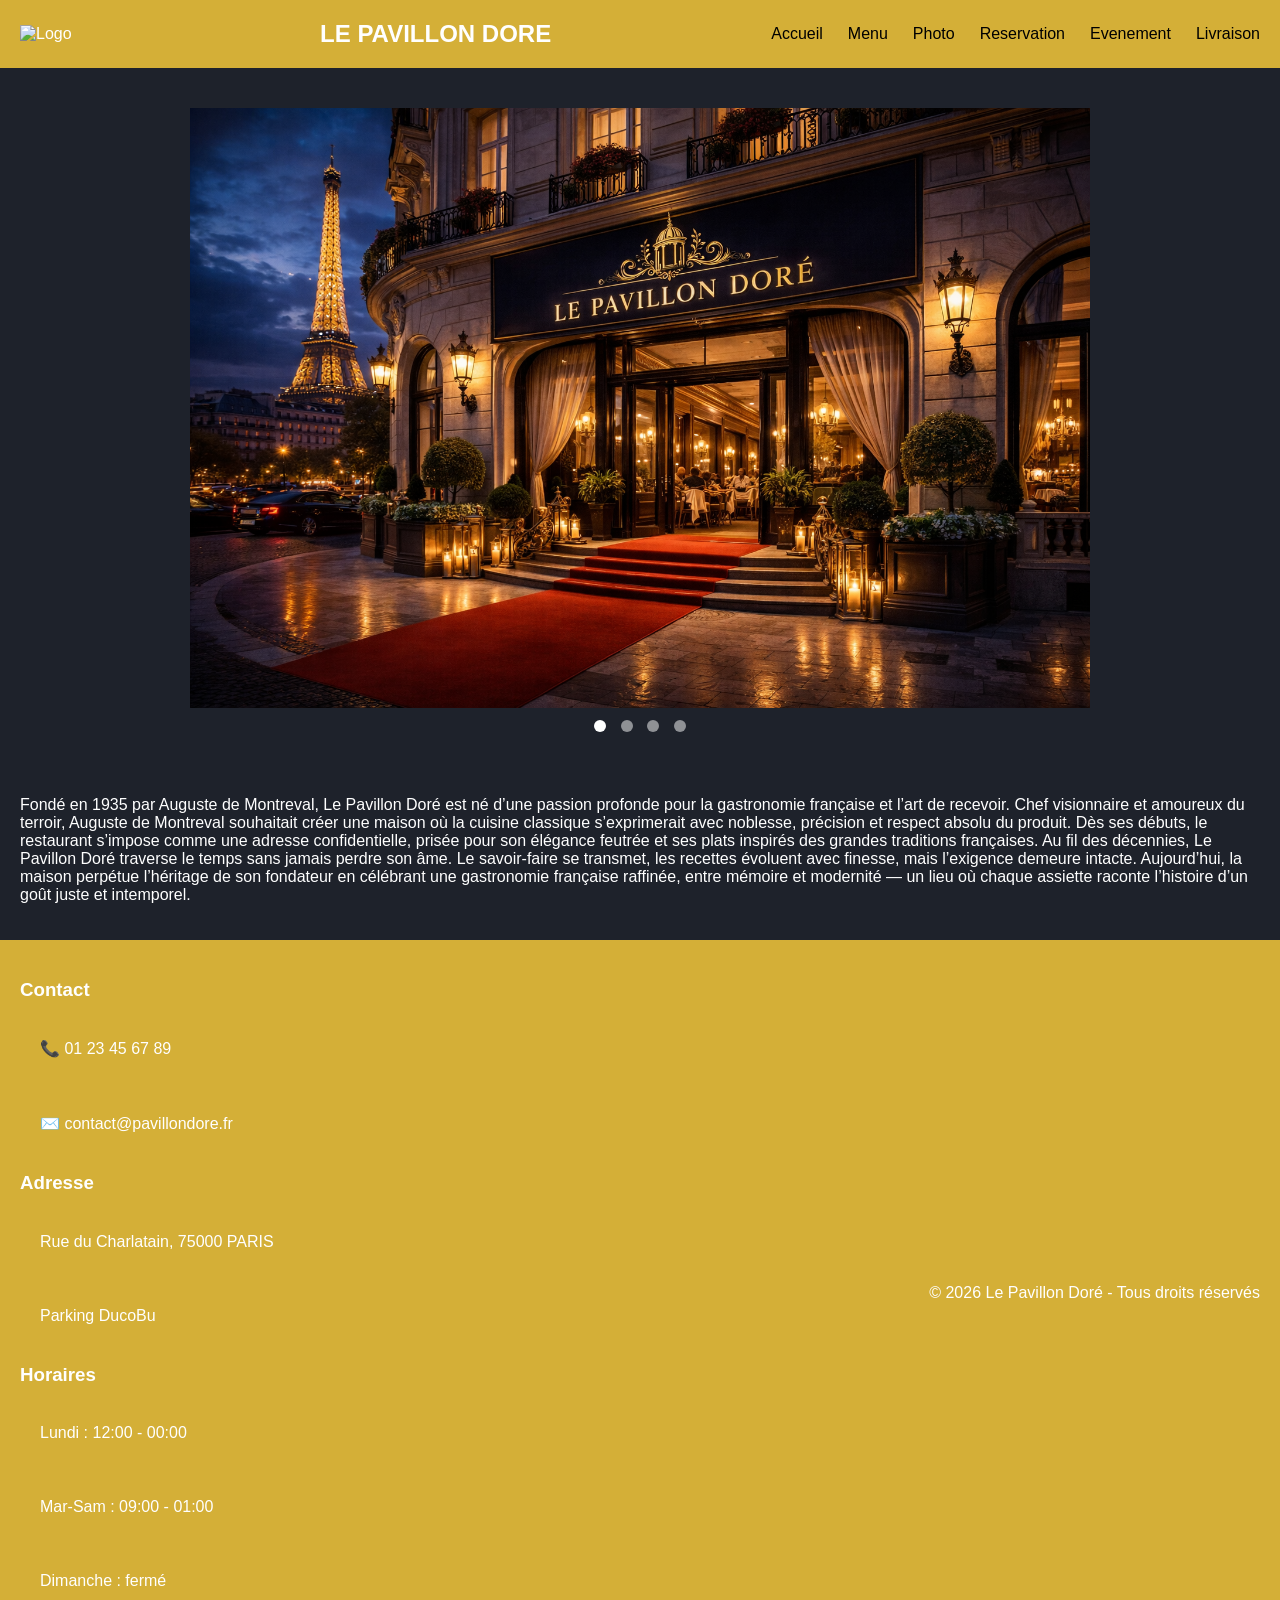
==== index.html @ 2e6189bb "ajout de la page index.html" ====
<!DOCTYPE html>
<html lang="fr">
<head>
    <meta charset="UTF-8">
    <meta name="viewport" content="width=device-width, initial-scale=1.0">
    <title>LE PAVILLON DORE</title>
    <link rel="stylesheet" href="style.css">
</head>
<body>

    <header class="header">
        <img class="logo" src="Logo.png" alt="Logo">
        <h2 class="title">LE PAVILLON DORE</h2>
        <nav>
            <ul class="nav-list">
                <li><a href="#">Accueil</a></li>
                <li><a href="#">Menu</a></li>
                <li><a href="#">Photo</a></li>
                <li><a href="#">Reservation</a></li>
                <li><a href="#">Evenement</a></li>
                <li><a href="#">Livraison</a></li>
            </ul>
        </nav>
    </header>

    <!-- SLIDER -->
    <section class="slider">

        <input type="radio" name="slider" id="s1" checked>
        <input type="radio" name="slider" id="s2">
        <input type="radio" name="slider" id="s3">
        <input type="radio" name="slider" id="s4">

        <div class="slides">
            <img src="exterieur.png" alt="exterieur" class="slide">
            <img src="interieur.png" alt="interieur" class="slide">
            <img src="champagne.png" alt="cuisine" class="slide">
            <img src="Terrasse.png" alt="bar" class="slide">
        </div>

        <div class="dots">
            <label for="s1"></label>
            <label for="s2"></label>
            <label for="s3"></label>
            <label for="s4"></label>
        </div>

    </section>

    <!-- TEXTE SOUS LE SLIDER -->
    <p>
    Fondé en 1935 par Auguste de Montreval, Le Pavillon Doré est né d’une passion profonde pour la gastronomie française et l’art de recevoir. Chef visionnaire et amoureux du terroir, Auguste de Montreval souhaitait créer une maison où la cuisine classique s’exprimerait avec noblesse, précision et respect absolu du produit.

Dès ses débuts, le restaurant s’impose comme une adresse confidentielle, prisée pour son élégance feutrée et ses plats inspirés des grandes traditions françaises. Au fil des décennies, Le Pavillon Doré traverse le temps sans jamais perdre son âme. Le savoir-faire se transmet, les recettes évoluent avec finesse, mais l’exigence demeure intacte.

Aujourd’hui, la maison perpétue l’héritage de son fondateur en célébrant une gastronomie française raffinée, entre mémoire et modernité — un lieu où chaque assiette raconte l’histoire d’un goût juste et intemporel.
    </p>


    
<footer class="footer">
  <div class="footer-content">
    <div class="footer-col">
      <h3>Contact</h3>
      <p>📞 01 23 45 67 89</p>
      <p>✉️ contact@pavillondore.fr</p>
    </div>
    <div class="footer-col">
      <h3>Adresse</h3>
      <p>Rue du Charlatain, 75000 PARIS</p>
      <p>Parking DucoBu</p>
    </div>
    <div class="footer-col">
      <h3>Horaires</h3>
      <p>Lundi : 12:00 - 00:00</p>
      <p>Mar-Sam : 09:00 - 01:00</p>
      <p>Dimanche : fermé</p>
    </div>
  </div>
  <div class="footer-bottom">
    © 2026 Le Pavillon Doré - Tous droits réservés
  </div>
</footer>


</body>
</html>
---- style.css ----
html, body {
    margin: 0;
    padding: 0;
    min-height: 100%;
}

/* BACKGROUND */
body {
    background-color: #1E222B;
    color: #fff;
    font-family: 'Gill Sans', 'Gill Sans MT', Calibri, 'Trebuchet MS', sans-serif;
}

/* HEADER */
.header {
    display: flex;
    align-items: center;
    justify-content: space-between;
    padding: 20px;
    background-color: #D4AF37;
}

.footer {
    display: flex;
    align-items: center;
    justify-content: space-between;
    padding: 20px;
    background-color: #D4AF37;
}

.logo {
    width: 80px;
    height: auto;
}

.title {
    margin: 0;
}

/* NAV */
.nav-list {
    display: flex;
    gap: 25px;
    list-style: none;
    margin: 0;
    padding: 0;
}

.nav-list a {
    text-decoration: none;
    color: #000;
    font-weight: 500;
}

/* TEXTE */
p {
    padding: 20px;
}

/* SLIDER */
.slider {
    position: relative;
    width: 100%;
    max-width: 900px;
    margin: 40px auto;
    overflow: hidden;
}

/* cacher les boutons radio */
.slider input {
    display: none;
}

/* zone qui contient les images */
.slides {
    display: flex;
    width: 400%; /* 4 images */
    transition: transform 1s ease;
}

/* chaque image prend 1/4 de la zone */
.slide {
    width: 25%;
    height: auto;
}

/* défilement selon le radio coché */
#s2:checked ~ .slides {
    transform: translateX(-25%);
}
#s3:checked ~ .slides {
    transform: translateX(-50%);
}
#s4:checked ~ .slides {
    transform: translateX(-75%);
}

/* dots */
.dots {
    text-align: center;
    margin-top: 10px;
}

.dots label {
    display: inline-block;
    width: 12px;
    height: 12px;
    background: #fff;
    border-radius: 50%;
    margin: 0 5px;
    cursor: pointer;
    opacity: 0.5;
}

/* CORRECTION : ajouter la virgule */
#s1:checked ~ .dots label[for="s1"],
#s2:checked ~ .dots label[for="s2"],
#s3:checked ~ .dots label[for="s3"],
#s4:checked ~ .dots label[for="s4"] {
    opacity: 1;
}
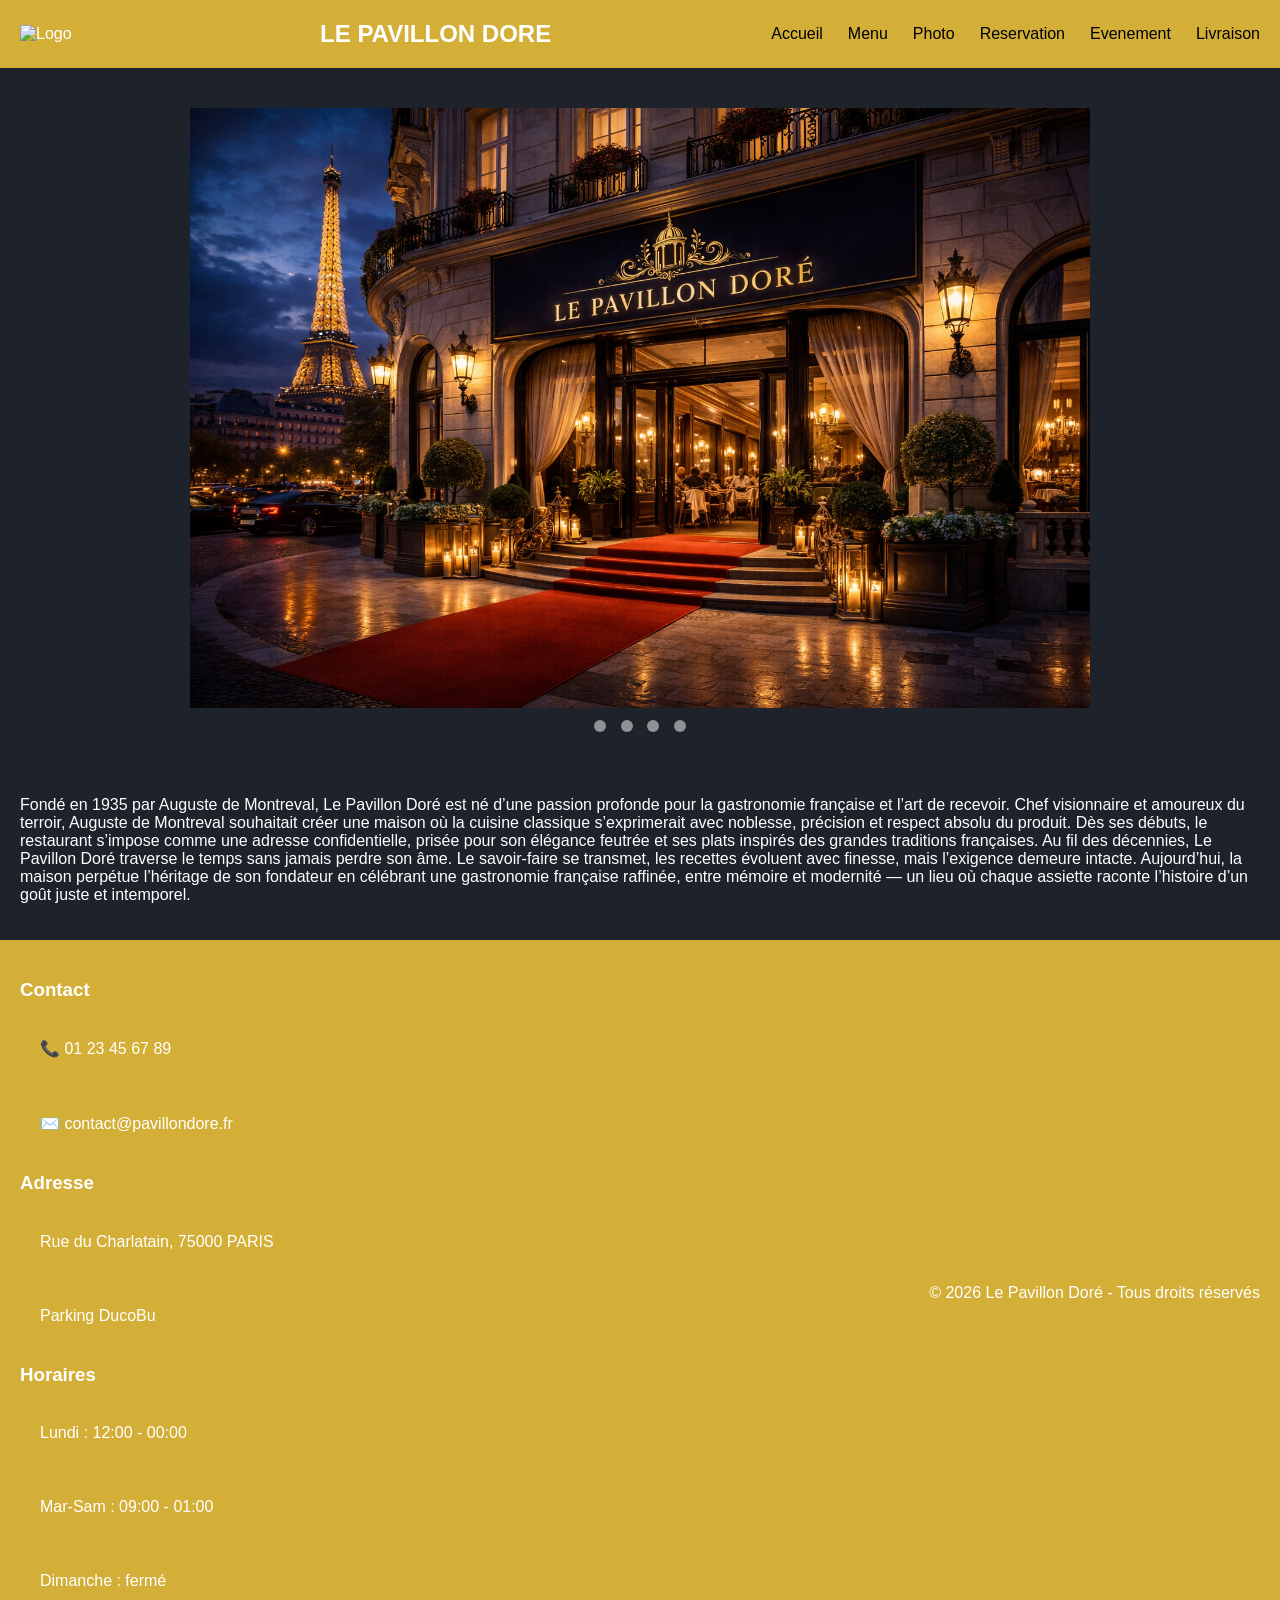
==== commit 816af07c: "ajout de la page html évenement" ====
--- a/index.html
+++ b/index.html
@@ -6,7 +6,9 @@
     <title>LE PAVILLON DORE</title>
     <link rel="stylesheet" href="style.css">
 </head>
-<body>
+
+<!-- AJOUT DE LA CLASSE ICI -->
+<body class="page-load">
 
     <header class="header">
         <img class="logo" src="Logo.png" alt="Logo">
@@ -14,7 +16,7 @@
         <nav>
             <ul class="nav-list">
                 <li><a href="#">Accueil</a></li>
-                <li><a href="#">Menu</a></li>
+                <li><a href="page1.html">Menu</a></li>
                 <li><a href="#">Photo</a></li>
                 <li><a href="#">Reservation</a></li>
                 <li><a href="#">Evenement</a></li>
@@ -49,39 +51,37 @@
 
     <!-- TEXTE SOUS LE SLIDER -->
     <p>
-    Fondé en 1935 par Auguste de Montreval, Le Pavillon Doré est né d’une passion profonde pour la gastronomie française et l’art de recevoir. Chef visionnaire et amoureux du terroir, Auguste de Montreval souhaitait créer une maison où la cuisine classique s’exprimerait avec noblesse, précision et respect absolu du produit.
+        Fondé en 1935 par Auguste de Montreval, Le Pavillon Doré est né d’une passion profonde pour la gastronomie française et l’art de recevoir. Chef visionnaire et amoureux du terroir, Auguste de Montreval souhaitait créer une maison où la cuisine classique s’exprimerait avec noblesse, précision et respect absolu du produit.
 
-Dès ses débuts, le restaurant s’impose comme une adresse confidentielle, prisée pour son élégance feutrée et ses plats inspirés des grandes traditions françaises. Au fil des décennies, Le Pavillon Doré traverse le temps sans jamais perdre son âme. Le savoir-faire se transmet, les recettes évoluent avec finesse, mais l’exigence demeure intacte.
+        Dès ses débuts, le restaurant s’impose comme une adresse confidentielle, prisée pour son élégance feutrée et ses plats inspirés des grandes traditions françaises. Au fil des décennies, Le Pavillon Doré traverse le temps sans jamais perdre son âme. Le savoir-faire se transmet, les recettes évoluent avec finesse, mais l’exigence demeure intacte.
 
-Aujourd’hui, la maison perpétue l’héritage de son fondateur en célébrant une gastronomie française raffinée, entre mémoire et modernité — un lieu où chaque assiette raconte l’histoire d’un goût juste et intemporel.
+        Aujourd’hui, la maison perpétue l’héritage de son fondateur en célébrant une gastronomie française raffinée, entre mémoire et modernité — un lieu où chaque assiette raconte l’histoire d’un goût juste et intemporel.
     </p>
 
-
-    
-<footer class="footer">
-  <div class="footer-content">
-    <div class="footer-col">
-      <h3>Contact</h3>
-      <p>📞 01 23 45 67 89</p>
-      <p>✉️ contact@pavillondore.fr</p>
-    </div>
-    <div class="footer-col">
-      <h3>Adresse</h3>
-      <p>Rue du Charlatain, 75000 PARIS</p>
-      <p>Parking DucoBu</p>
-    </div>
-    <div class="footer-col">
-      <h3>Horaires</h3>
-      <p>Lundi : 12:00 - 00:00</p>
-      <p>Mar-Sam : 09:00 - 01:00</p>
-      <p>Dimanche : fermé</p>
-    </div>
-  </div>
-  <div class="footer-bottom">
-    © 2026 Le Pavillon Doré - Tous droits réservés
-  </div>
-</footer>
-
+    <!-- FOOTER -->
+    <footer class="footer">
+        <div class="footer-content">
+            <div class="footer-col">
+                <h3>Contact</h3>
+                <p>📞 01 23 45 67 89</p>
+                <p>✉️ contact@pavillondore.fr</p>
+            </div>
+            <div class="footer-col">
+                <h3>Adresse</h3>
+                <p>Rue du Charlatain, 75000 PARIS</p>
+                <p>Parking DucoBu</p>
+            </div>
+            <div class="footer-col">
+                <h3>Horaires</h3>
+                <p>Lundi : 12:00 - 00:00</p>
+                <p>Mar-Sam : 09:00 - 01:00</p>
+                <p>Dimanche : fermé</p>
+            </div>
+        </div>
+        <div class="footer-bottom">
+            © 2026 Le Pavillon Doré - Tous droits réservés
+        </div>
+    </footer>
 
 </body>
 </html>
--- a/style.css
+++ b/style.css
@@ -14,6 +14,22 @@
     font-family: 'Gill Sans', 'Gill Sans MT', Calibri, 'Trebuchet MS', sans-serif;
 }
 
+/* ANIMATION D’OUVERTURE */
+.page-load {
+    animation: pageFade 1.2s ease-out forwards;
+}
+
+@keyframes pageFade {
+    from {
+        opacity: 0;
+        transform: translateY(20px);
+    }
+    to {
+        opacity: 1;
+        transform: translateY(0);
+    }
+}
+
 /* HEADER */
 .header {
     display: flex;
@@ -21,8 +37,21 @@
     justify-content: space-between;
     padding: 20px;
     background-color: #D4AF37;
-}
-
+    animation: slideDown 1s ease-out;
+}
+
+@keyframes slideDown {
+    from {
+        opacity: 0;
+        transform: translateY(-20px);
+    }
+    to {
+        opacity: 1;
+        transform: translateY(0);
+    }
+}
+
+/* FOOTER */
 .footer {
     display: flex;
     align-items: center;
@@ -67,6 +96,7 @@
     max-width: 900px;
     margin: 40px auto;
     overflow: hidden;
+    animation: fadeUp 1.4s ease-out;
 }
 
 /* cacher les boutons radio */
@@ -77,25 +107,22 @@
 /* zone qui contient les images */
 .slides {
     display: flex;
-    width: 400%; /* 4 images */
+    width: 300%;
     transition: transform 1s ease;
 }
 
-/* chaque image prend 1/4 de la zone */
+/* chaque image prend 1/3 de la zone */
 .slide {
-    width: 25%;
+    width: 33.33%;
     height: auto;
 }
 
 /* défilement selon le radio coché */
-#s2:checked ~ .slides {
-    transform: translateX(-25%);
-}
-#s3:checked ~ .slides {
-    transform: translateX(-50%);
-}
-#s4:checked ~ .slides {
-    transform: translateX(-75%);
+#e2:checked ~ .slides {
+    transform: translateX(-33.33%);
+}
+#e3:checked ~ .slides {
+    transform: translateX(-66.66%);
 }
 
 /* dots */
@@ -115,10 +142,80 @@
     opacity: 0.5;
 }
 
-/* CORRECTION : ajouter la virgule */
-#s1:checked ~ .dots label[for="s1"],
-#s2:checked ~ .dots label[for="s2"],
-#s3:checked ~ .dots label[for="s3"],
-#s4:checked ~ .dots label[for="s4"] {
+/* dot actif */
+#e1:checked ~ .dots label[for="e1"],
+#e2:checked ~ .dots label[for="e2"],
+#e3:checked ~ .dots label[for="e3"] {
     opacity: 1;
 }
+
+/* ========================= */
+/* PAGE EVENEMENT */
+/* ========================= */
+
+.event-header {
+    text-align: center;
+    max-width: 900px;
+    margin: 60px auto 30px;
+    padding: 0 20px;
+    animation: fadeUp 1.2s ease forwards;
+}
+
+.event-header h1 {
+    font-size: 36px;
+    margin-bottom: 15px;
+    letter-spacing: 2px;
+    color: #D4AF37;
+}
+
+.event-header p {
+    font-size: 16px;
+    line-height: 1.8;
+    color: #e0e0e0;
+}
+
+/* Slider spécifique événement */
+.event-slider {
+    animation: fadeUp 1.5s ease forwards;
+}
+
+/* Animation douce */
+@keyframes fadeUp {
+    from {
+        opacity: 0;
+        transform: translateY(30px);
+    }
+    to {
+        opacity: 1;
+        transform: translateY(0);
+    }
+}
+
+/* TEXTES DYNAMIQUES */
+.event-texts {
+    max-width: 900px;
+    margin: 20px auto;
+    text-align: center;
+}
+
+.event-text {
+    display: none;
+}
+
+#e1:checked ~ .event-texts #t1,
+#e2:checked ~ .event-texts #t2,
+#e3:checked ~ .event-texts #t3 {
+    display: block;
+}
+
+.event-text h2 {
+    font-size: 26px;
+    color: #D4AF37;
+    margin-bottom: 10px;
+}
+
+.event-text p {
+    color: #e0e0e0;
+    font-size: 16px;
+    line-height: 1.6;
+}
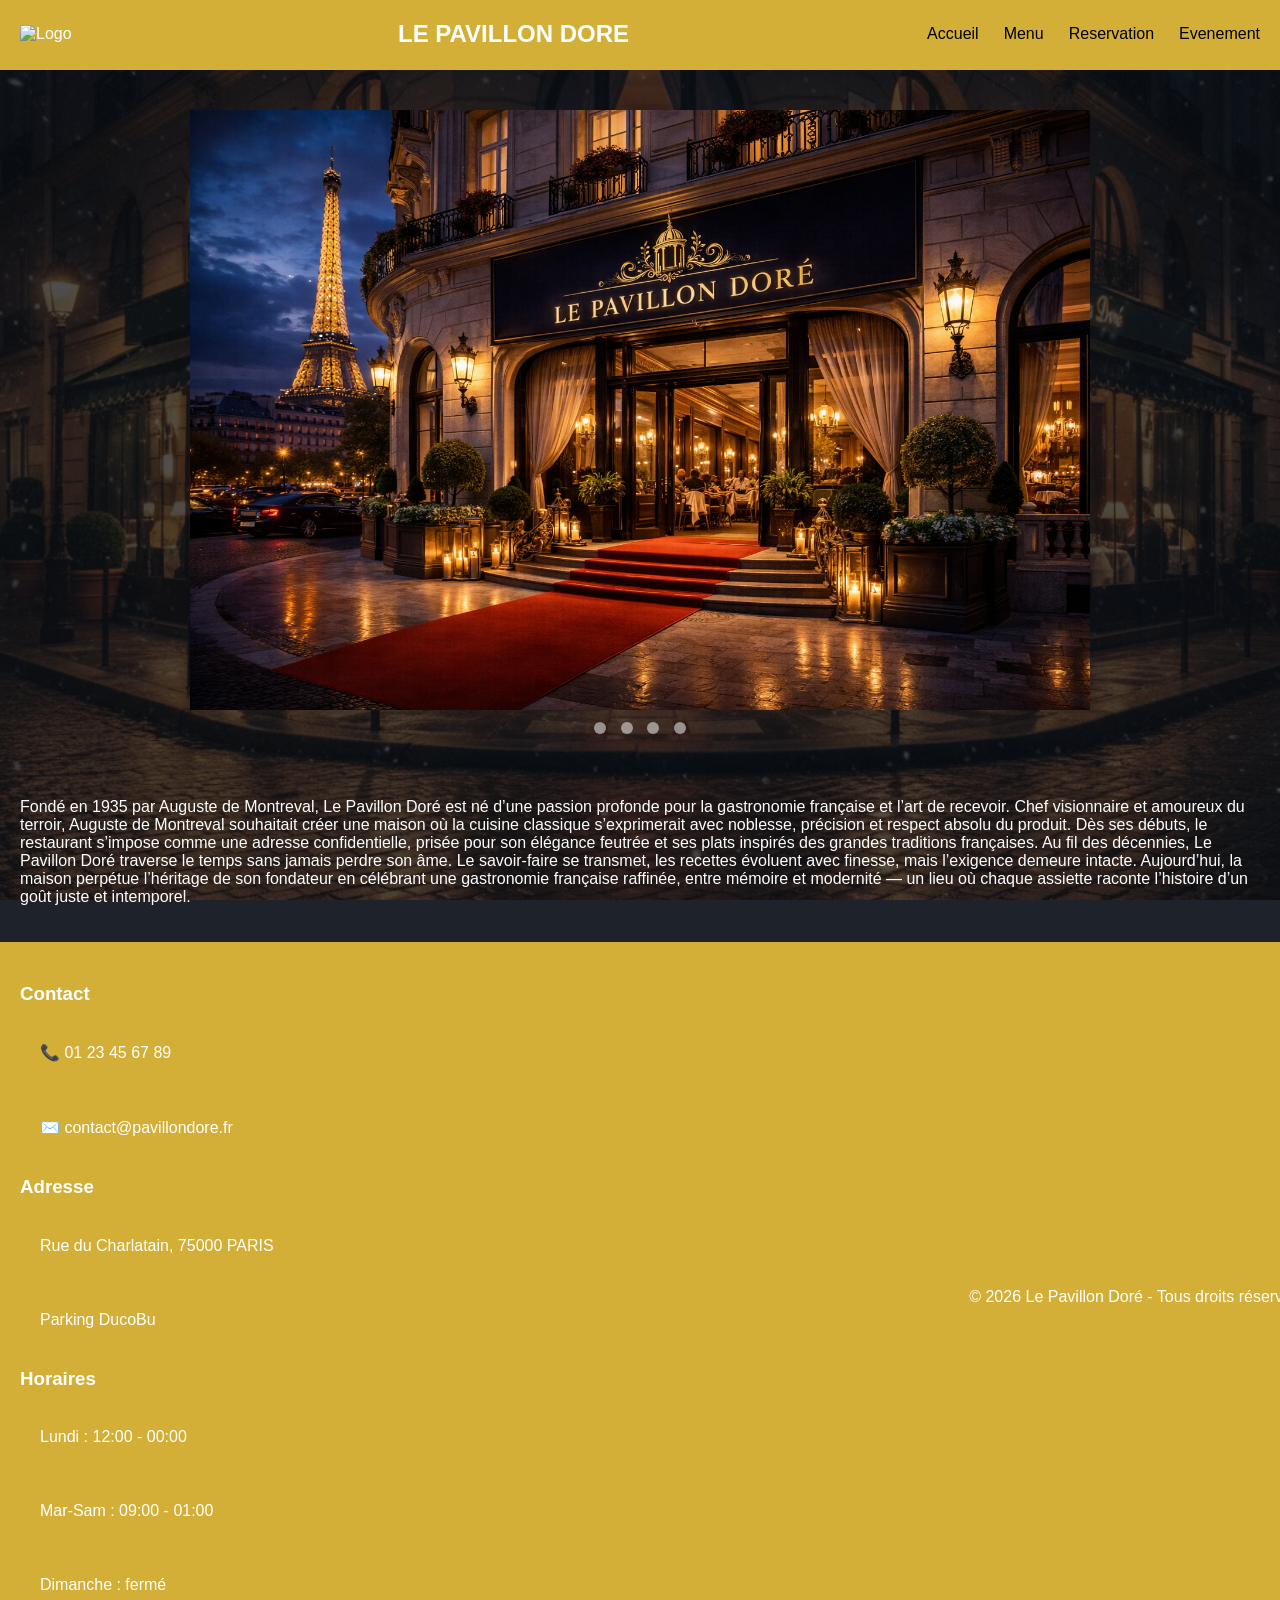
==== commit abdff665: "merge du fichier style.css et ajout de la page evenement.html" ====
--- a/index.html
+++ b/index.html
@@ -17,10 +17,8 @@
             <ul class="nav-list">
                 <li><a href="#">Accueil</a></li>
                 <li><a href="page1.html">Menu</a></li>
-                <li><a href="#">Photo</a></li>
                 <li><a href="#">Reservation</a></li>
-                <li><a href="#">Evenement</a></li>
-                <li><a href="#">Livraison</a></li>
+                <li><a href="Evenement.html">Evenement</a></li>
             </ul>
         </nav>
     </header>
--- a/style.css
+++ b/style.css
@@ -1,4 +1,98 @@
-
+:root {
+    --couleur_primaire: #0A0B10;
+    --couleur_secondaire: #D4AF37;
+    --couleur_texte: #E5E5E5;
+    --police_principale: 'Helvetica Neue', sans-serif;
+}
+
+body {
+
+    background-image: linear-gradient(rgba(10, 11, 16, 0.7), rgba(10, 11, 16, 0.7)), url('images/background.jpg');
+    background-size: cover;
+    background-position: center;
+    background-attachment: fixed;
+    color: var(--couleur_texte);
+    font-family: var(--police_principale);
+}
+
+header {
+    display: flex;
+    justify-content: space-between;
+    align-items: center;
+    background-color: var(--couleur_primaire);
+    padding: 20px;
+    border-bottom: 2px solid var(--couleur_secondaire);
+}
+
+.item-carte {
+    display: flex;
+    justify-content: center;
+    flex-wrap: wrap;
+    align-items: flex-start;
+
+    gap: 30px;
+    padding: 50px 20px;
+}
+
+.item-box {
+    position: relative;
+    width: 280px;
+    height: 350px;
+    overflow: hidden;
+    border: 1px solid var(--couleur_secondaire);
+    background-color: var(--couleur_primaire);
+}
+
+.item-box img {
+    width: 100%;
+    height: 100%;
+    object-fit: cover;
+    transition: transform 0.6s ease;
+}
+
+.description {
+    position: absolute;
+    bottom: -100%;
+    left: 0;
+    width: 100%;
+    height: auto;
+    background: rgba(10, 11, 16, 0.9);
+    padding: 20px 10px;
+    box-sizing: border-box;
+    text-align: center;
+    transition: bottom 0.4s ease-out;
+    border-top: 1px solid var(--couleur_secondaire);
+}
+
+.description h3 {
+    color: var(--couleur_secondaire);
+    margin: 0 0 10px 0;
+    font-size: 1.2rem;
+}
+
+.description p {
+    font-size: 0.9rem;
+    margin: 5px 0;
+}
+
+.item-box:hover .description {
+    bottom: 0;
+}
+
+.item-box:hover img {
+    transform: scale(1.1);
+}
+
+footer {
+    display: flex;
+    justify-content: center;
+    align-items: center;
+    padding: 10px;
+    background-color: var(--couleur_primaire);
+    border-top: 2px solid var(--couleur_secondaire);
+    width: 100%;
+    bottom: 0;
+}
 
 
 html, body {
